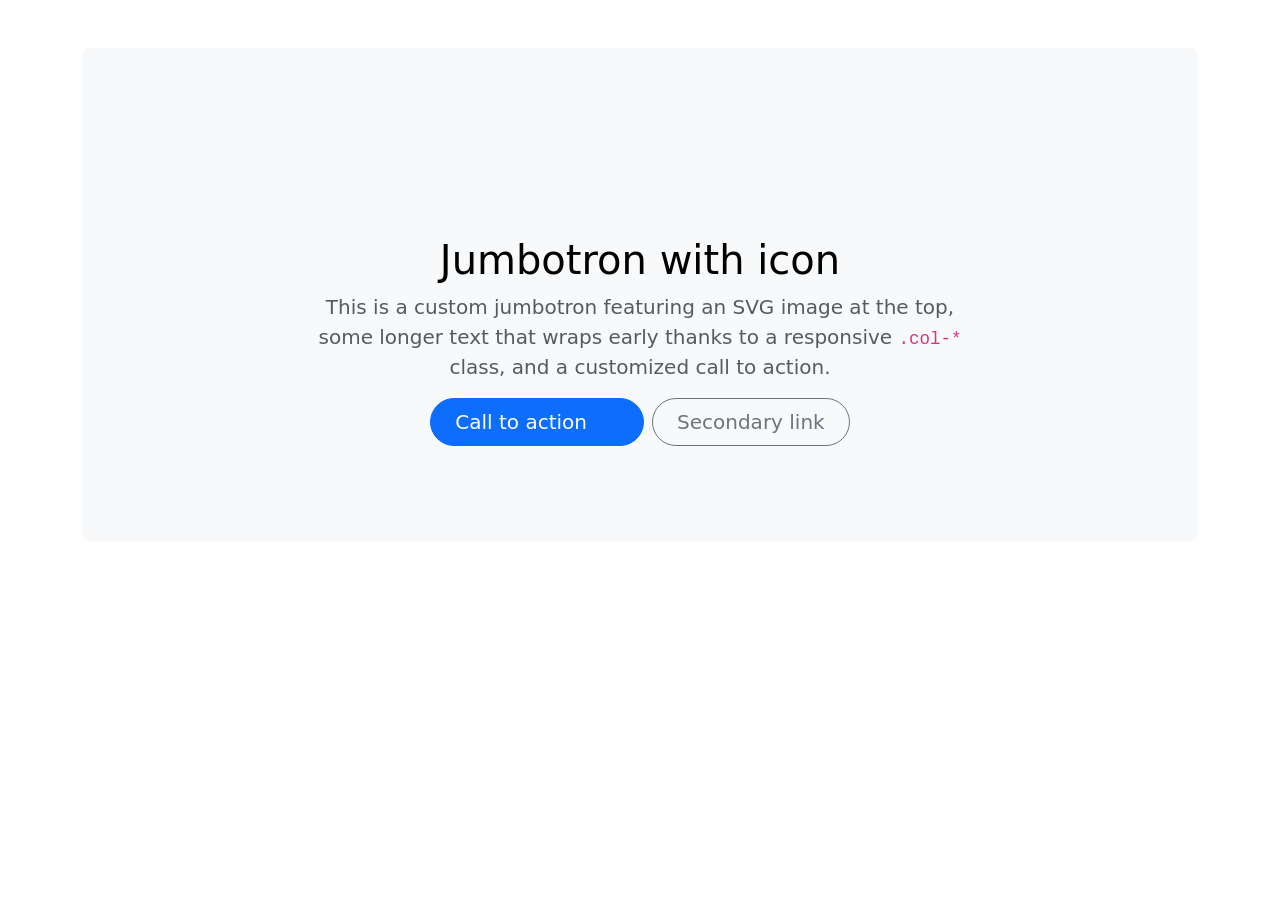
==== index.html @ 2caa07f7 "1" ====
<!DOCTYPE html>
<html lang="en">
<head>
  <meta charset="UTF-8">
  <meta name="viewport" content="width=device-width, initial-scale=1.0">
  <title>Document</title>
  <link href="https://cdn.jsdelivr.net/npm/bootstrap@5.3.8/dist/css/bootstrap.min.css" rel="stylesheet" >
</head>
<body>
  <div class="container my-5"> <div class="p-5 text-center bg-body-tertiary rounded-3"> <svg class="bi mt-4 mb-3" style="color: var(--bs-indigo);" width="100" height="100" aria-hidden="true"><use xlink:href="#bootstrap"></use></svg> <h1 class="text-body-emphasis">Jumbotron with icon</h1> <p class="col-lg-8 mx-auto fs-5 text-muted">
This is a custom jumbotron featuring an SVG image at the top, some longer text that wraps early thanks to a responsive <code>.col-*</code> class, and a customized call to action.
</p> <div class="d-inline-flex gap-2 mb-5"> <button class="d-inline-flex align-items-center btn btn-primary btn-lg px-4 rounded-pill" type="button">
Call to action
<svg class="bi ms-2" width="24" height="24" aria-hidden="true"><use xlink:href="#arrow-right-short"></use></svg> </button> <button class="btn btn-outline-secondary btn-lg px-4 rounded-pill" type="button">
Secondary link
</button> </div> </div> </div>
</body>
</html>
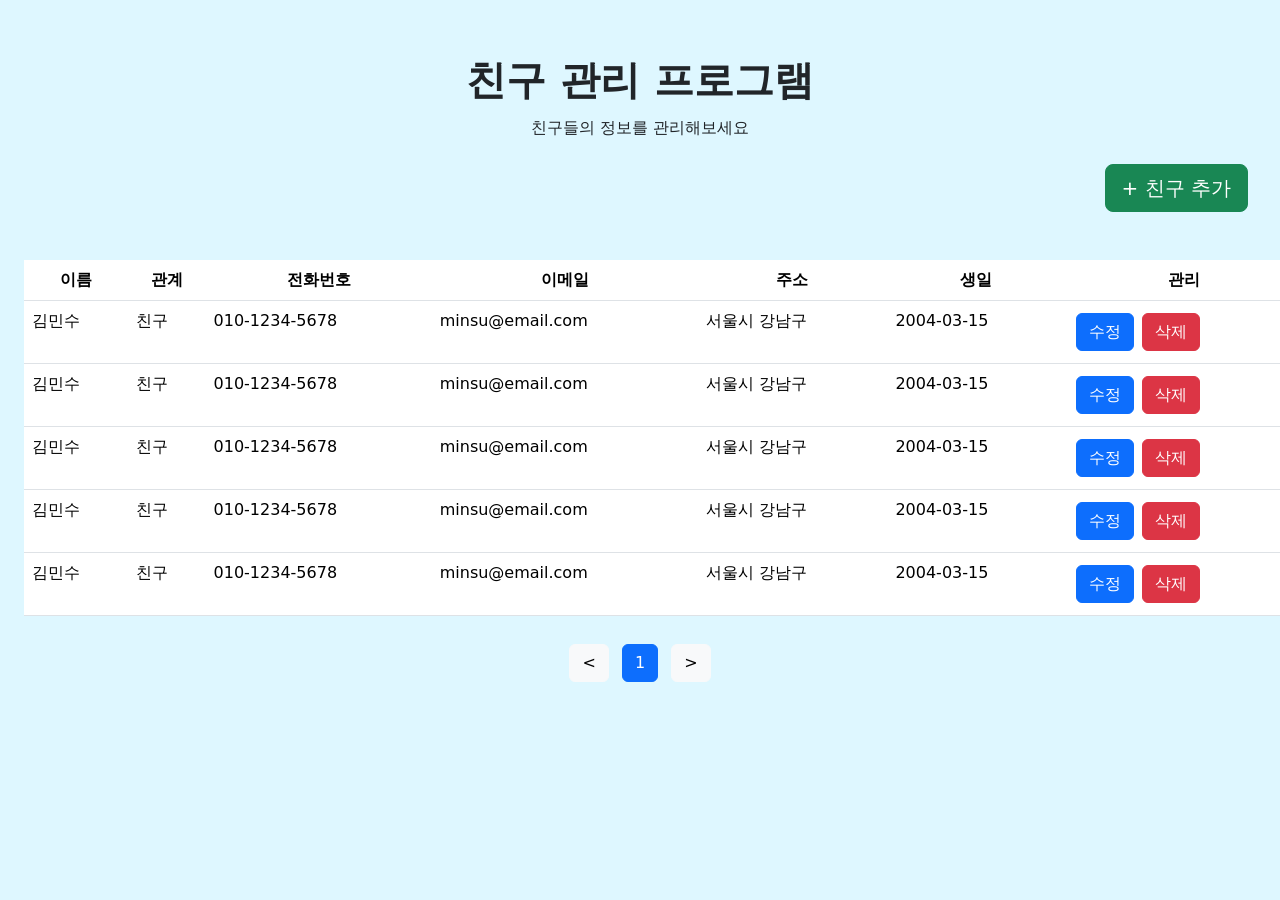
==== commit 17fcf799: "Fix project directory structure and keep latest changes" ====
--- a/index.html
+++ b/index.html
@@ -1,18 +1,110 @@
 <!DOCTYPE html>
-<html lang="en">
+<html lang="ko">
 <head>
-  <meta charset="UTF-8">
-  <meta name="viewport" content="width=device-width, initial-scale=1.0">
-  <title>Document</title>
-  <link href="https://cdn.jsdelivr.net/npm/bootstrap@5.3.8/dist/css/bootstrap.min.css" rel="stylesheet" >
+    <meta charset="UTF-8">
+    <meta name="viewport" content="width=device-width, initial-scale=1.0">
+
+    <title>친구 관리 프로그램</title>
+
+    <!-- Bootstrap -->
+    <link
+        href="https://cdn.jsdelivr.net/npm/bootstrap@5.3.8/dist/css/bootstrap.min.css"
+        rel="stylesheet"
+    >
+    <link rel="stylesheet" href="my.css">
+
 </head>
+
 <body>
-  <div class="container my-5"> <div class="p-5 text-center bg-body-tertiary rounded-3"> <svg class="bi mt-4 mb-3" style="color: var(--bs-indigo);" width="100" height="100" aria-hidden="true"><use xlink:href="#bootstrap"></use></svg> <h1 class="text-body-emphasis">Jumbotron with icon</h1> <p class="col-lg-8 mx-auto fs-5 text-muted">
-This is a custom jumbotron featuring an SVG image at the top, some longer text that wraps early thanks to a responsive <code>.col-*</code> class, and a customized call to action.
-</p> <div class="d-inline-flex gap-2 mb-5"> <button class="d-inline-flex align-items-center btn btn-primary btn-lg px-4 rounded-pill" type="button">
-Call to action
-<svg class="bi ms-2" width="24" height="24" aria-hidden="true"><use xlink:href="#arrow-right-short"></use></svg> </button> <button class="btn btn-outline-secondary btn-lg px-4 rounded-pill" type="button">
-Secondary link
-</button> </div> </div> </div>
+<div class ="container-5">
+  <div class ="m-3 mt-2 mb-2  ">
+<h1 class="pt-5 pb-1 text-center fw-bold  ">친구 관리 프로그램</h1>
+<p class ="text-center ">친구들의 정보를 관리해보세요</p>
+<div class ="text-end ">
+<button class ="m-2 mb-4 me-3 btn btn-success btn-lg "> + 친구 추가</button>
+</div>
+</div>
+</div>
+
+<div>
+  <table class ="table m-4">
+    <thead class ="text-center">
+      <tr>
+        <th>이름</th>
+        <th>관계</th>
+        <th>전화번호</th>
+        <th>이메일</th>
+        <th>주소</th>
+        <th>생일</th>
+        <th>관리</th>
+      </tr>
+          </thead>
+          <tbody>
+
+      <tr>
+            <td>김민수</td>
+            <td>친구</td>
+            <td>010-1234-5678</td>
+            <td>minsu@email.com</td>
+            <td>서울시 강남구</td>
+            <td>2004-03-15</td>
+            <td><button class="m-1 btn btn-primary ">수정</button><button class="m-1 btn btn-danger ">삭제</button></td>
+      </tr>
+
+      <tr>            
+            <td>김민수</td>
+            <td>친구</td>
+            <td>010-1234-5678</td>
+            <td>minsu@email.com</td>
+            <td>서울시 강남구</td>
+            <td>2004-03-15</td>  
+            <td><button class="m-1 btn btn-primary ">수정</button><button class="m-1 btn btn-danger ">삭제</button></td>
+
+      </tr>
+
+      <tr>
+            <td>김민수</td>
+            <td>친구</td>
+            <td>010-1234-5678</td>
+            <td>minsu@email.com</td>
+            <td>서울시 강남구</td>
+            <td>2004-03-15</td>
+            <td><button class="m-1 btn btn-primary ">수정</button><button class="m-1 btn btn-danger ">삭제</button></td>
+
+      </tr>
+      
+      <tr>
+            <td>김민수</td>
+            <td>친구</td>
+            <td>010-1234-5678</td>
+            <td>minsu@email.com</td>
+            <td>서울시 강남구</td>
+            <td>2004-03-15</td>
+            <td><button class="m-1 btn btn-primary ">수정</button><button class="m-1 btn btn-danger ">삭제</button></td>
+
+      </tr>
+      
+      <tr>
+            <td>김민수</td>
+            <td>친구</td>
+            <td>010-1234-5678</td>
+            <td>minsu@email.com</td>
+            <td>서울시 강남구</td>
+            <td>2004-03-15</td>
+            <td><button class="m-1 btn btn-primary ">수정</button><button class="m-1 btn btn-danger ">삭제</button></td>
+
+      </tr>
+      </tbody>
+  </table>
+</div>
+
+<div class="text-center">
+<button class ="m-1 btn btn-light" ><</button>
+<button class ="m-1 btn btn-primary">1</button>
+<button class = "m-1 btn btn-light">></button>
+</div>
+
+
+
 </body>
 </html>
--- a/my.css
+++ b/my.css
@@ -0,0 +1,12 @@
+body {
+    background-color: #DEF7ff;
+}
+
+.form-box {
+    background-color: white;
+}
+
+.form-control,
+.form-select {
+    border-radius: 8px;
+}
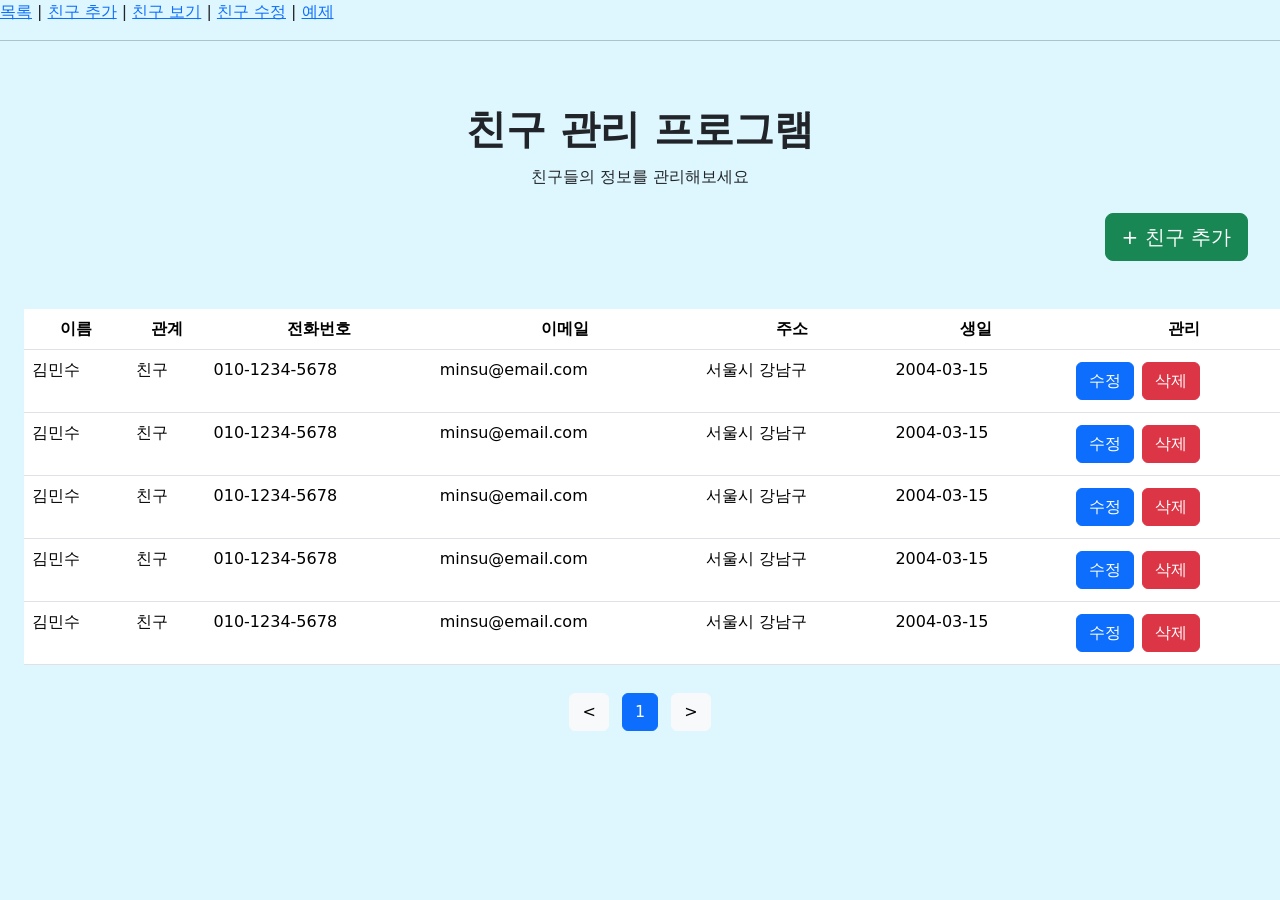
==== commit 6cc9aa65: "m" ====
--- a/index.html
+++ b/index.html
@@ -16,6 +16,16 @@
 </head>
 
 <body>
+<nav>
+    <a href="index.html">목록</a> |
+    <a href="add.html">친구 추가</a> |
+    <a href="view.html">친구 보기</a> |
+    <a href="edit.html">친구 수정</a> |
+    <a href="example.html">예제</a>
+</nav>
+
+<hr>
+
 <div class ="container-5">
   <div class ="m-3 mt-2 mb-2  ">
 <h1 class="pt-5 pb-1 text-center fw-bold  ">친구 관리 프로그램</h1>
